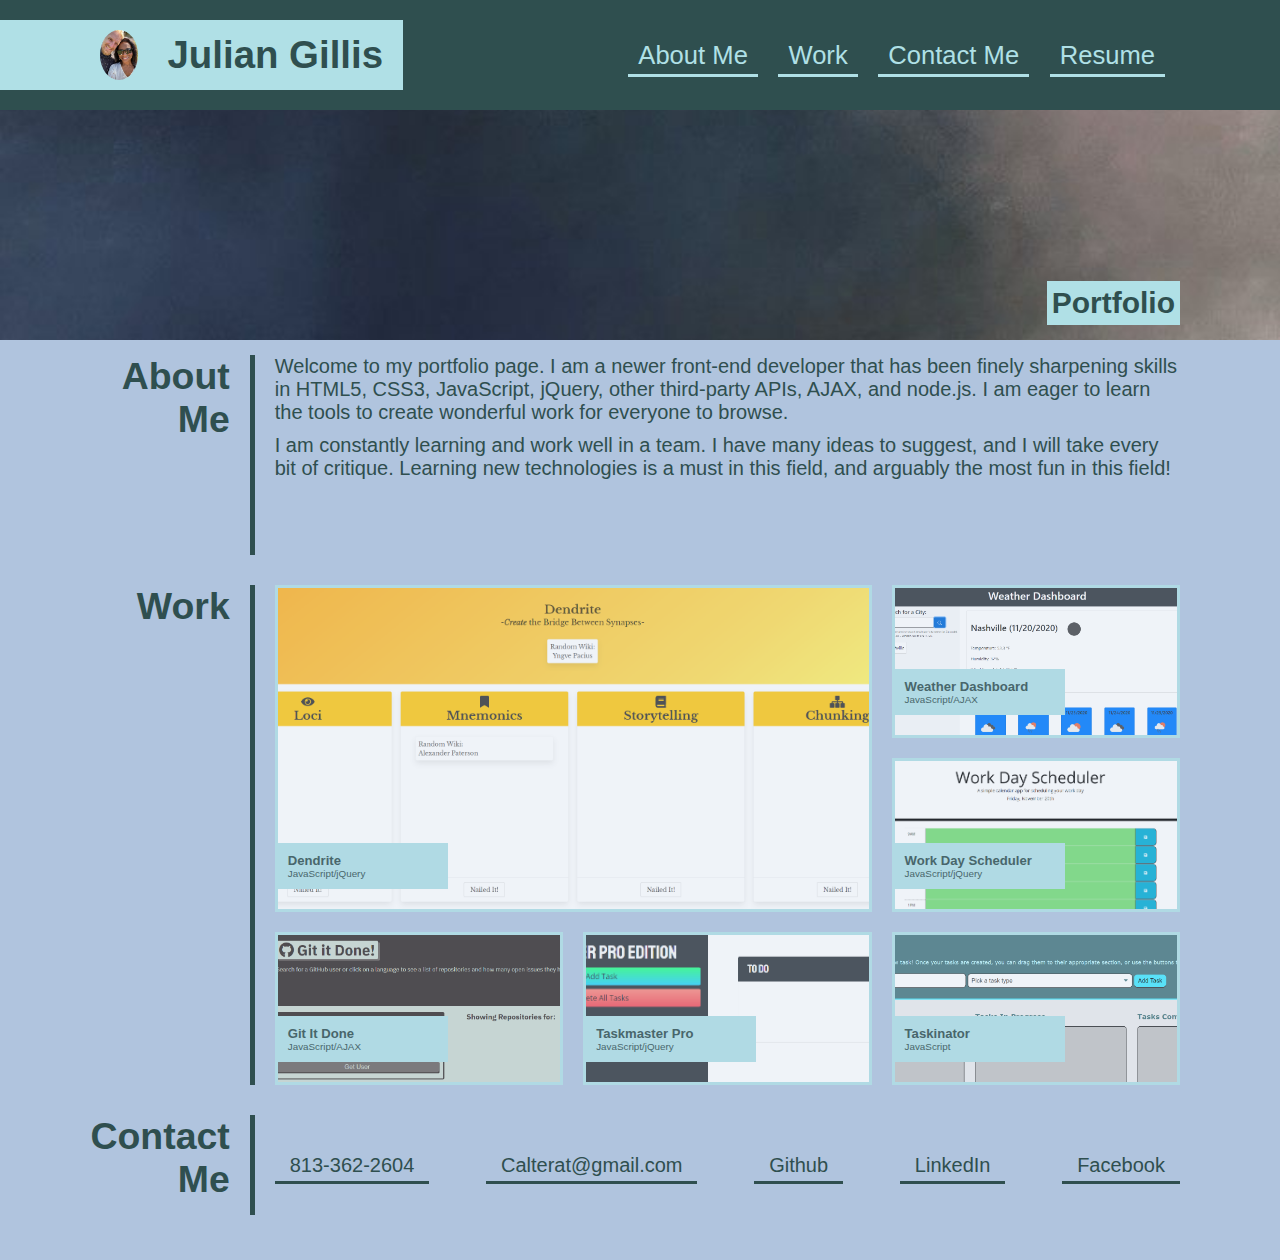
==== index.html @ 9fc796d0 "updated text" ====
<!DOCTYPE html>
<html lang="en-us">
    <head>
        <title>Julian's Portfolio</title>
        <meta charset="UTF-8" />
        <meta name="viewport" content="width=device-width, initial-scale=1.0" />
        <link rel="stylesheet" href="./assets/css/style.css" />
    </head>
    <body>
        <!-- Header/Nav Bar -->
        <header>
            <div class="title">
                <img src="./assets/images/julian-img.jpeg" alt="Picture of Julian and his wife, Michelle, smiling" />
                <h1>Julian Gillis</h1>
            </div>
            <nav>
                <span><a href="#about-me">About Me</a></span>
                <span><a href="#work">Work</a></span>
                <span><a href="#contact-me">Contact Me</a></span>
                <span><a href="./resume.html">Resume</a></span>
            </nav>
        </header>
        <!-- Hero Banner -->
        <section class="banner">
            <span role="img" aria-label="Abstract colors of slate gray, gray, and dim gray"></span>
            <h2>Portfolio</h2>
        </section>
        <!-- Main Section of Page -->
        <main>
            <!-- About Me -->
            <article id="about-me">
                <div class="article-header">
                    <h3>About</h3>
                    <h3>Me</h3>
                </div>
                <div class="content article-about">
                    <p>Welcome to my portfolio page. I am a newer front-end developer that has been finely sharpening skills in HTML5, CSS3, JavaScript, jQuery, other third-party APIs, AJAX, and node.js. I am eager to learn the tools to create wonderful work for everyone to browse.</p>
                    <p>I am constantly learning and work well in a team. I have many ideas to suggest, and I will take every bit of critique. Learning new technologies is a must in this field, and arguably the most fun in this field!</p>
                </div>
            </article>
            <!-- Work -->
            <article id="work">
                <div class="article-header">
                    <h3>Work</h3>
                </div>
                <div class="content article-work">
                    <div class="grid-container">
                        <a href="https://calterat.github.io/dendrite/" target="_blank" class="grid-item item1" id="dendrite">
                            <div class="project">
                                <span role="img" aria-label="Screenshot of Dendrite webpage"></span>
                                <p class="project-title">Dendrite</p>
                                <p class="project-type">JavaScript/jQuery</p>
                            </div>
                        </a>
                        <a href="https://calterat.github.io/weather-dashboard/" target="_blank" class="grid-item item2">
                            <div class="project">
                                <span role="img" aria-label="Screenshot of Weather Dashboard webpage"></span>
                                <p class="project-title">Weather Dashboard</p>
                                <p class="project-type">JavaScript/AJAX</p>
                            </div>
                        </a>
                        <a href="https://calterat.github.io/work-day-scheduler/" target="_blank" class="grid-item item3">
                            <div class="project">
                                <span role="img" aria-label="Screenshot of Work Day Scheduler webpage"></span>
                                <p class="project-title">Work Day Scheduler</p>
                                <p class="project-type">JavaScript/jQuery</p>
                            </div>
                        </a>
                        <a href="https://calterat.github.io/git-it-done/" target="_blank" class="grid-item item4">
                            <div class="project">
                                <span role="img" aria-label="Screenshot of Git It Done webpage"></span>
                                <p class="project-title">Git It Done</p>
                                <p class="project-type">JavaScript/AJAX</p>
                            </div>
                        </a>
                        <a href="https://calterat.github.io/taskmaster-pro/" target="_blank" class="grid-item item5">
                            <div class="project">
                                <span role="img" aria-label="Screenshot of Taskmaster Pro webpage"></span>
                                <p class="project-title">Taskmaster Pro</p>
                                <p class="project-type">JavaScript/jQuery</p>
                            </div>
                        </a>
                        <a href="https://calterat.github.io/taskinator/" target="_blank" class="grid-item item6">
                            <div class="project">
                                <span role="img" aria-label="Screenshot of Taskinator webpage"></span>
                                <p class="project-title">Taskinator</p>
                                <p class="project-type">JavaScript</p>
                            </div>
                        </a>
                    </div>
                </div>
            </article>
            <!-- Contact Me -->
            <article id="contact-me">
                <div class="article-header">
                    <h3>Contact</h3>
                    <h3>Me</h3>
                </div>
                <div class="content article-contact">
                    <span><a href="#">813-362-2604</a></span>
                    <span><a href="mailto:Calterat@gmail.com">Calterat@gmail.com</a></span>
                    <span><a href="https://github.com/Calterat" target="_blank">Github</a></span>
                    <span><a href="https://www.linkedin.com/in/julian-gillis-5ba18b20/" target="_blank">LinkedIn</a></span>
                    <span><a href="https://www.facebook.com">Facebook</a></span>
                </div>
            </article>
        </main>
    </body>
</html>
---- assets/css/style.css ----
/* page defaults */

* {
    margin: 0;
}

body {
    font-family: Arial, Helvetica, sans-serif;
    font-size: 20px;
}

:root {
    --1st-color: darkslategray;
    --2nd-color: powderblue;
    --3rd-color: lightsteelblue;
}

/* Header */

header {
    background-color: var(--1st-color);
    display: flex;
    justify-content: space-between;
    align-items: center;
    padding: 20px 100px 20px 0;
}

.title {
    display: flex;
    align-items: center;
    justify-content: flex-end;
    padding: 10px 20px 10px 100px;
    background-color: var(--2nd-color);
}

header h1 {
    color: var(--1st-color);
    font-size: 3vw;
}

/* - Header Img */

.title img {
    max-height: 50px;
    border-radius: 50%;
    margin-right: 30px;
}

/* - Nav Bar */

header nav span {
    margin-right: 15px;
}

header nav span a {
    color: var(--2nd-color);
    text-decoration: none;
    border-bottom: 3px solid var(--2nd-color);
    padding: 5px 10px;
    font-size: 2vw;

}

/* Hero Banner */

.banner {
    background-image: url("../images/banner.jpg");
    background-position: center;
    background-size: cover;
    display: flex;
    justify-content: flex-end;
    align-items: flex-end;
    height: 200px;
    padding: 15px 100px;
}

.banner h2 {
    padding: 5px;
    background-color: var(--2nd-color);
    font-weight: bold;
    color: var(--1st-color);
}

/* Main Section */

body {
    background-color: var(--3rd-color);
}

main {
    padding: 15px 100px 15px 50px;
}

article {
    display: flex;
    margin-bottom: 30px;
    align-items: center;
}

.article-work {
    height: 500px;
}

.article-header {
    width: 15%;
    text-align: right;
    padding: 20px;
    font-size: 2.5vw;
    color: var(--1st-color);
    display: flex;
    flex-direction: column;
    height: 100%;
}

.content {
    width: 85%;
    display: flex;
    padding-left: 20px;
    border-left: 5px solid var(--1st-color);
}

/* - About Me */

.article-about {
    flex-direction: column;
    height: 100%;
}

 .article-about p {
    margin-bottom: 10px;
    color: var(--1st-color);
 }

 #about-me {
     height: 200px;
 }

/* - Work */

.grid-container {
    display: grid;
    grid-template-columns: repeat(3, 1fr);
    grid-template-rows: repeat(3, 1fr);
    grid-gap: 20px;
    margin: 0 auto;
    width: 100%;
}

#work {
    height: 500px;
}

/* -- Portfolio Grid and Hover Effects */

.grid-item {
    display: flex;
    flex-direction: column;
    justify-content: flex-end;
    border: 3px solid var(--2nd-color);
    opacity: 0.8;
}

.grid-item:hover {
    opacity: 1;
}

.grid-container a {
    text-decoration: none;
    padding-bottom: 20px;
}

.project {
    background-color: var(--2nd-color);
    text-align: left;
    width: 150px;
    display: flex;
    flex-direction: column;
    justify-content: space-around;
    padding: 10px;
}

.project-title, .project-type {
    color: var(--1st-color);
}

.project-title {
    font-size: calc(8px + 0.4vw);
    font-weight: bold;
}

.project-type {
    font-size: calc(6px + 0.3vw);
}

.item1 {
    grid-column: 1 / span 2;
    grid-row: 1 / span 2;
    background-image: url("../images/dendrite.png");
    background-position: center;
    background-size: cover;
}

.item2 {
    background-image: url("../images/weather-dashboard.png");
    background-position: center;
    background-size: cover;
}

.item3 {
    background-image: url("../images/work-day-scheduler.png");
    background-position: center;
    background-size: cover;
}

.item4 {
    background-image: url("../images/git-it-done.png");
    background-position: center;
    background-size: cover;
}

.item5 {
    background-image: url("../images/taskmaster-pro.png");
    background-position: center;
    background-size: cover;
}

.item6 {
    background-image: url("../images/taskinator.png");
    background-position: center;
    background-size: cover;
}

/* - Contact Me */

#contact-me {
    height: 100px;
}

.article-contact {
    justify-content: space-between;
/*    padding-left: 50px;  THIS CODE caused an alignmetn issue */
    align-items: center;
    height: 100%;
    flex-wrap: wrap;
}

.article-contact span a {
    text-decoration: none;
    padding: 5px 15px;
    color: var(--1st-color);
    border-bottom: 3px solid var(--1st-color);
}

/* Media Queries */


/* - Above breaks at 885px */

@media screen and (max-width: 884px) {

    /* Default Changes */

    Main {
        padding: 15px 50px;
    }

    /* Header Changes */

    header {
        flex-direction: column;
        padding: 20px;
    }

    .title {
        flex-direction: column-reverse;
        padding: 10px;
        margin-bottom: 20px;
    }

    .title img {
        margin: 5px;
    }

    header nav span {
    margin-right: 0;
    }

    header nav span a {
        font-size: 3vw;
    }

    /* Hero Changes */

    .banner {
        justify-content: center;
        align-items: center;
    }

    /* Main Section Changes */

    article {
        flex-direction: column;
        margin-bottom: 50px;
    }

    .article-work {
        height: 100%;
    }

    .article-header {
        width: 100%;
        text-align: center;
        padding: 5px;
        font-size: 3.5vw;
        flex-direction: row;
        height: 100%;
        justify-content: center;
    }

    .article-header h3 {
        padding: 0 4px 0 4px;
    }

    .content {
        width: 100%;
        padding: 0;
        border: none;
        border-top: 5px solid var(--1st-color);
        text-align: center;
        height: 100%;
        padding-top: 10px;
    }

    /* - About Me Changes */

    #about-me {
        height: 100%;
    }

    /* - Work Changes */

    .grid-container {
        display: flex;
        flex-direction: column;
    }

    .grid-item {
        opacity: 1;
    }

    #dendrite {
        height: 100px;
    }

    #work {
        height: 100%;
    }

    .project {
        width: 100px;
    }
    /* - Contact Me Changes */

    #contact-me {
        height: 100%;
    }

    .article-contact {
        flex-direction: column;
        font-size: 4vw;
        justify-content: space-between;
        flex-wrap: nowrap;
        height: 300px;
    }

    .article-contact span a {
        margin: 50px;
    }

}

/* Media Query to help with spacing on even smaller screens */

@media screen and (max-width: 610px) {

    /* Contact Me Changes */
    
    .article-contact {
        height: 200px;
    }
}
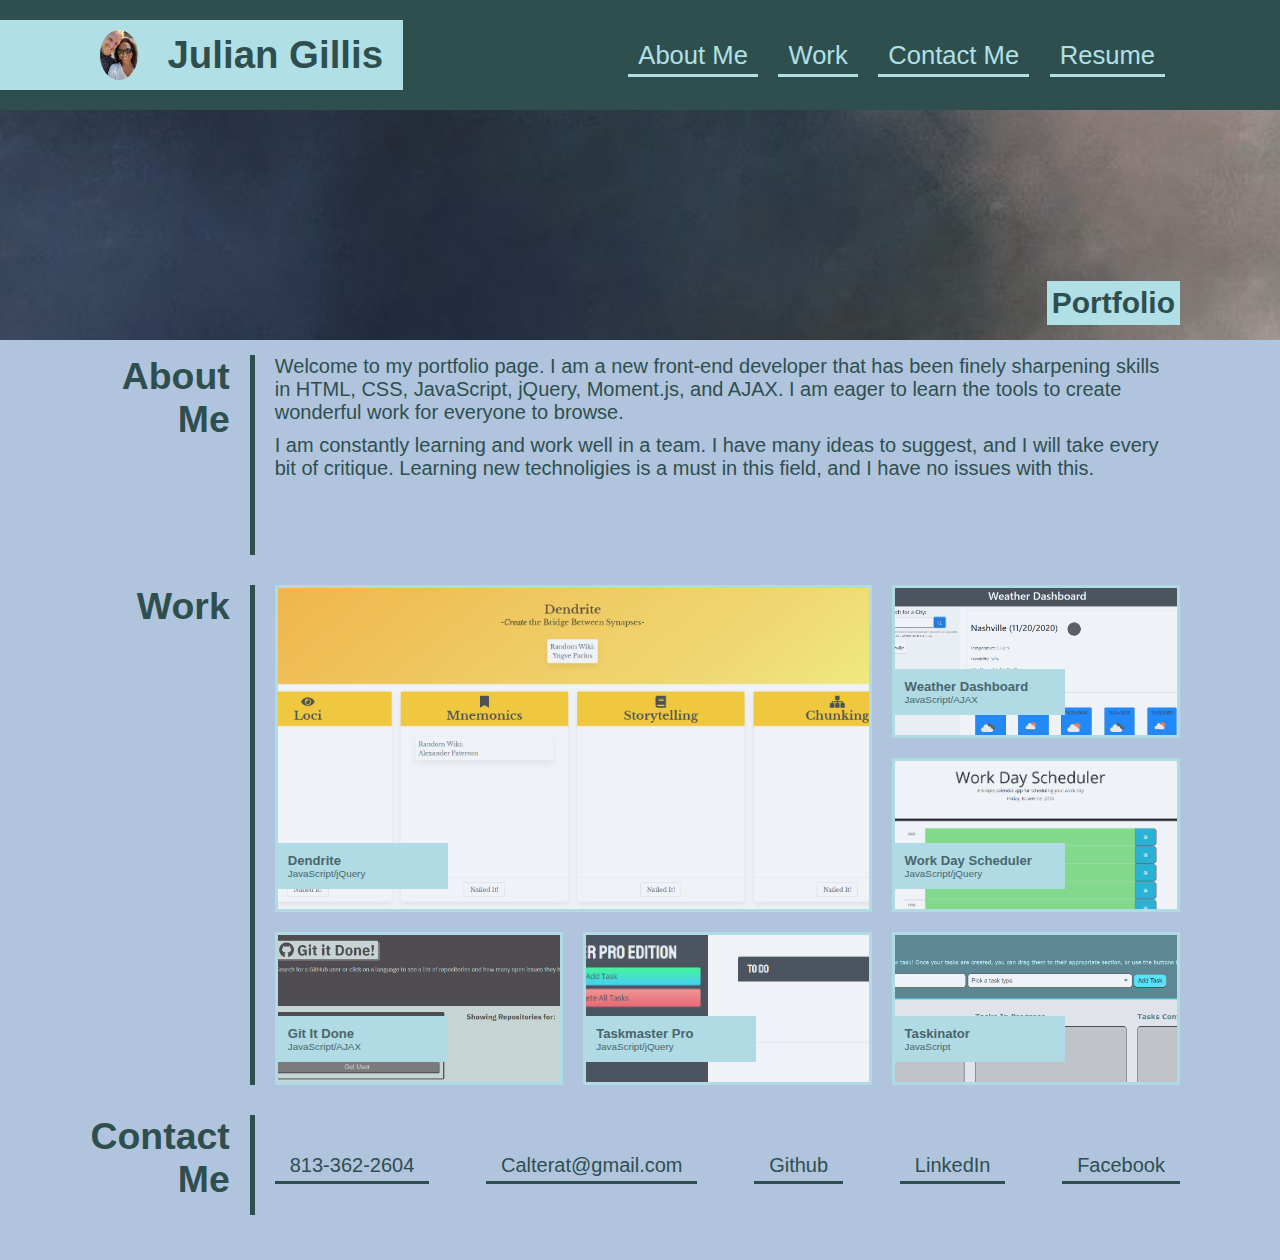
==== commit 915292c2: "changed srces" ====
--- a/index.html
+++ b/index.html
@@ -34,8 +34,8 @@
                     <h3>Me</h3>
                 </div>
                 <div class="content article-about">
-                    <p>Welcome to my portfolio page. I am a newer front-end developer that has been finely sharpening skills in HTML5, CSS3, JavaScript, jQuery, other third-party APIs, AJAX, and node.js. I am eager to learn the tools to create wonderful work for everyone to browse.</p>
-                    <p>I am constantly learning and work well in a team. I have many ideas to suggest, and I will take every bit of critique. Learning new technologies is a must in this field, and arguably the most fun in this field!</p>
+                    <p>Welcome to my portfolio page. I am a new front-end developer that has been finely sharpening skills in HTML, CSS, JavaScript, jQuery, Moment.js, and AJAX. I am eager to learn the tools to create wonderful work for everyone to browse.</p>
+                    <p>I am constantly learning and work well in a team. I have many ideas to suggest, and I will take every bit of critique. Learning new technoligies is a must in this field, and I have no issues with this.</p>
                 </div>
             </article>
             <!-- Work -->
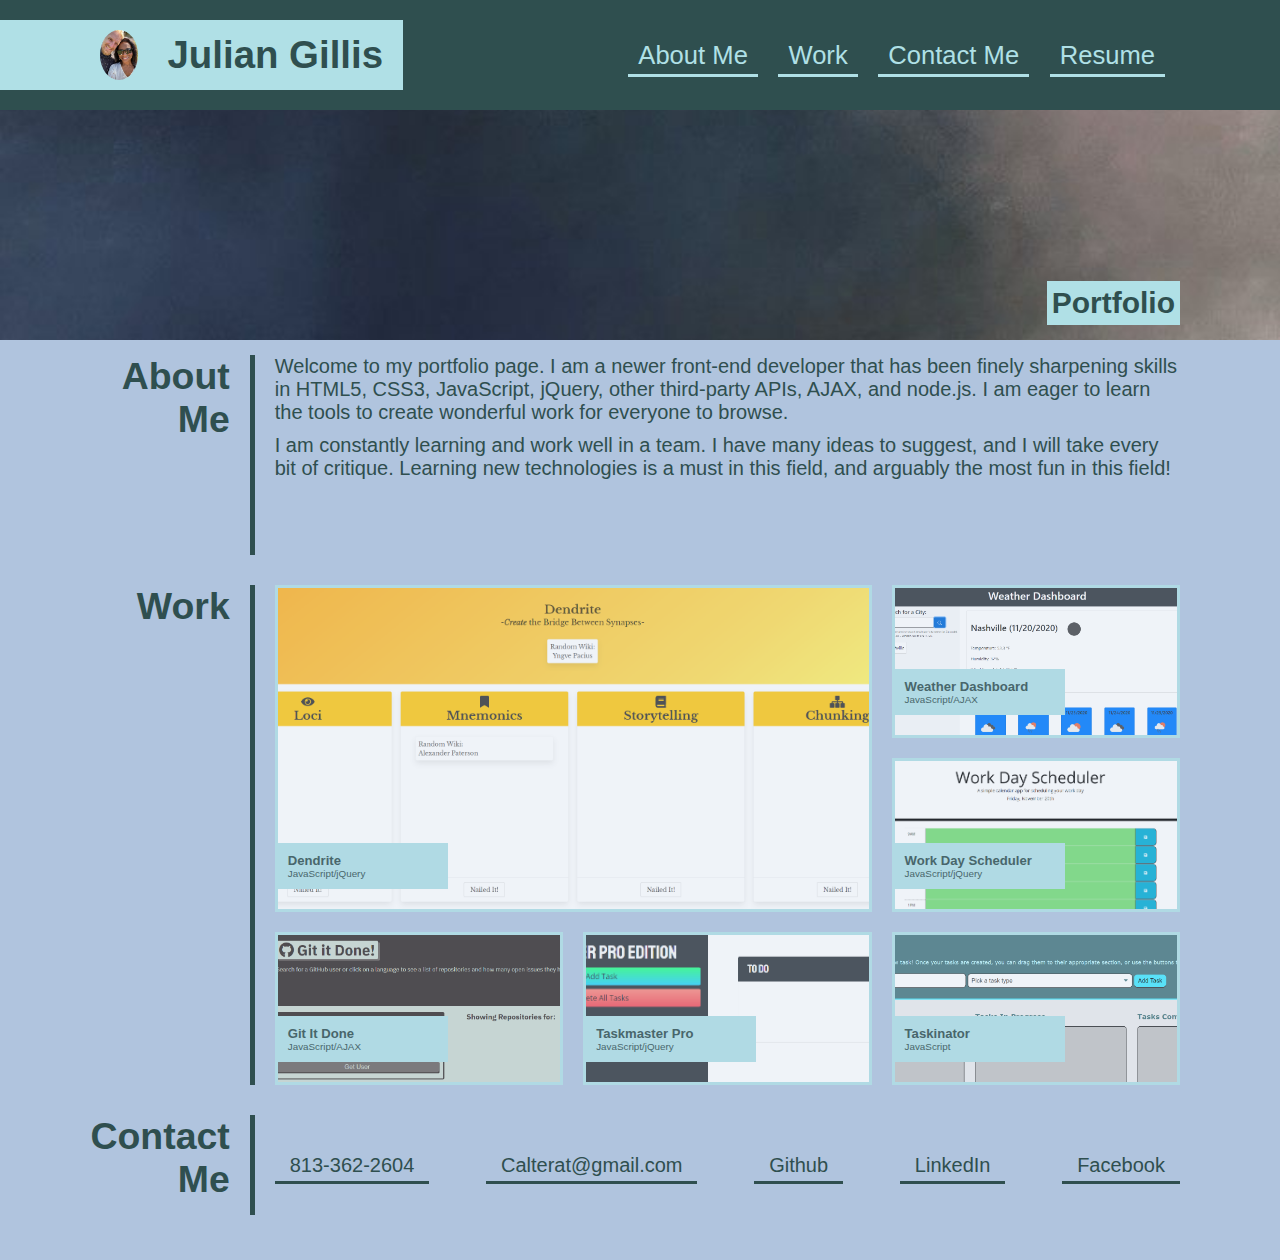
==== commit 1025ac78: "change portfolio text" ====
--- a/index.html
+++ b/index.html
@@ -34,8 +34,8 @@
                     <h3>Me</h3>
                 </div>
                 <div class="content article-about">
-                    <p>Welcome to my portfolio page. I am a new front-end developer that has been finely sharpening skills in HTML, CSS, JavaScript, jQuery, Moment.js, and AJAX. I am eager to learn the tools to create wonderful work for everyone to browse.</p>
-                    <p>I am constantly learning and work well in a team. I have many ideas to suggest, and I will take every bit of critique. Learning new technoligies is a must in this field, and I have no issues with this.</p>
+                    <p>Welcome to my portfolio page. I am a newer front-end developer that has been finely sharpening skills in HTML5, CSS3, JavaScript, jQuery, other third-party APIs, AJAX, and node.js. I am eager to learn the tools to create wonderful work for everyone to browse.</p>
+                    <p>I am constantly learning and work well in a team. I have many ideas to suggest, and I will take every bit of critique. Learning new technologies is a must in this field, and arguably the most fun in this field!</p>
                 </div>
             </article>
             <!-- Work -->
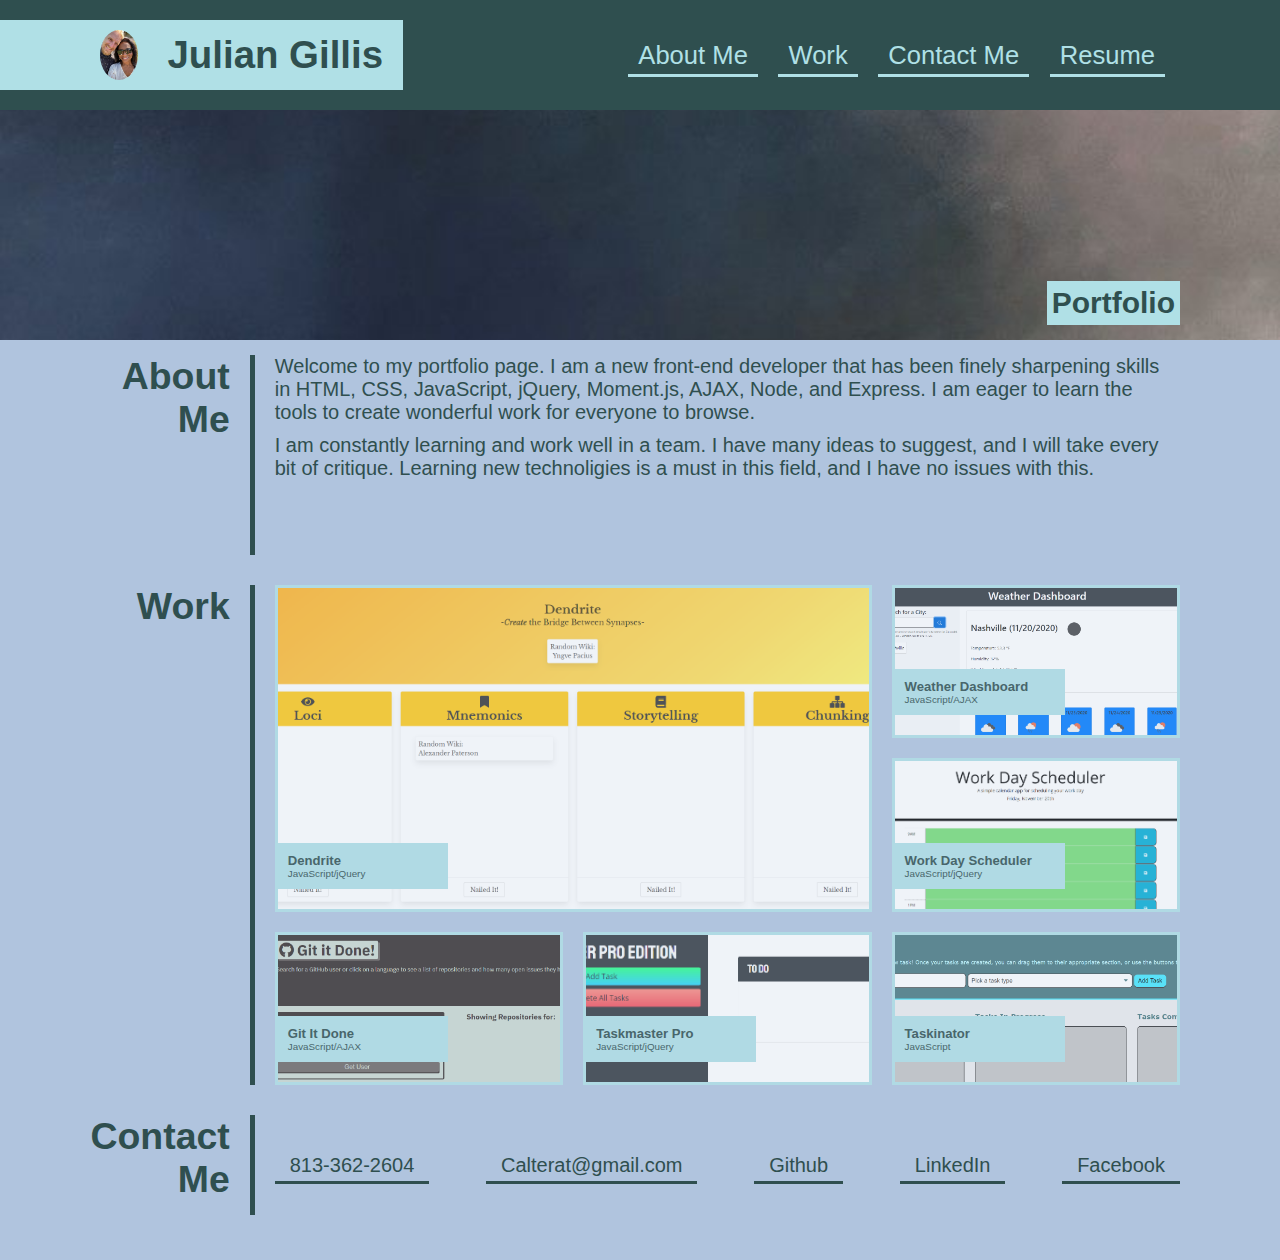
==== commit 28c9c037: "added more skills" ====
--- a/index.html
+++ b/index.html
@@ -34,8 +34,8 @@
                     <h3>Me</h3>
                 </div>
                 <div class="content article-about">
-                    <p>Welcome to my portfolio page. I am a newer front-end developer that has been finely sharpening skills in HTML5, CSS3, JavaScript, jQuery, other third-party APIs, AJAX, and node.js. I am eager to learn the tools to create wonderful work for everyone to browse.</p>
-                    <p>I am constantly learning and work well in a team. I have many ideas to suggest, and I will take every bit of critique. Learning new technologies is a must in this field, and arguably the most fun in this field!</p>
+                    <p>Welcome to my portfolio page. I am a new front-end developer that has been finely sharpening skills in HTML, CSS, JavaScript, jQuery, Moment.js, AJAX, Node, and Express. I am eager to learn the tools to create wonderful work for everyone to browse.</p>
+                    <p>I am constantly learning and work well in a team. I have many ideas to suggest, and I will take every bit of critique. Learning new technoligies is a must in this field, and I have no issues with this.</p>
                 </div>
             </article>
             <!-- Work -->
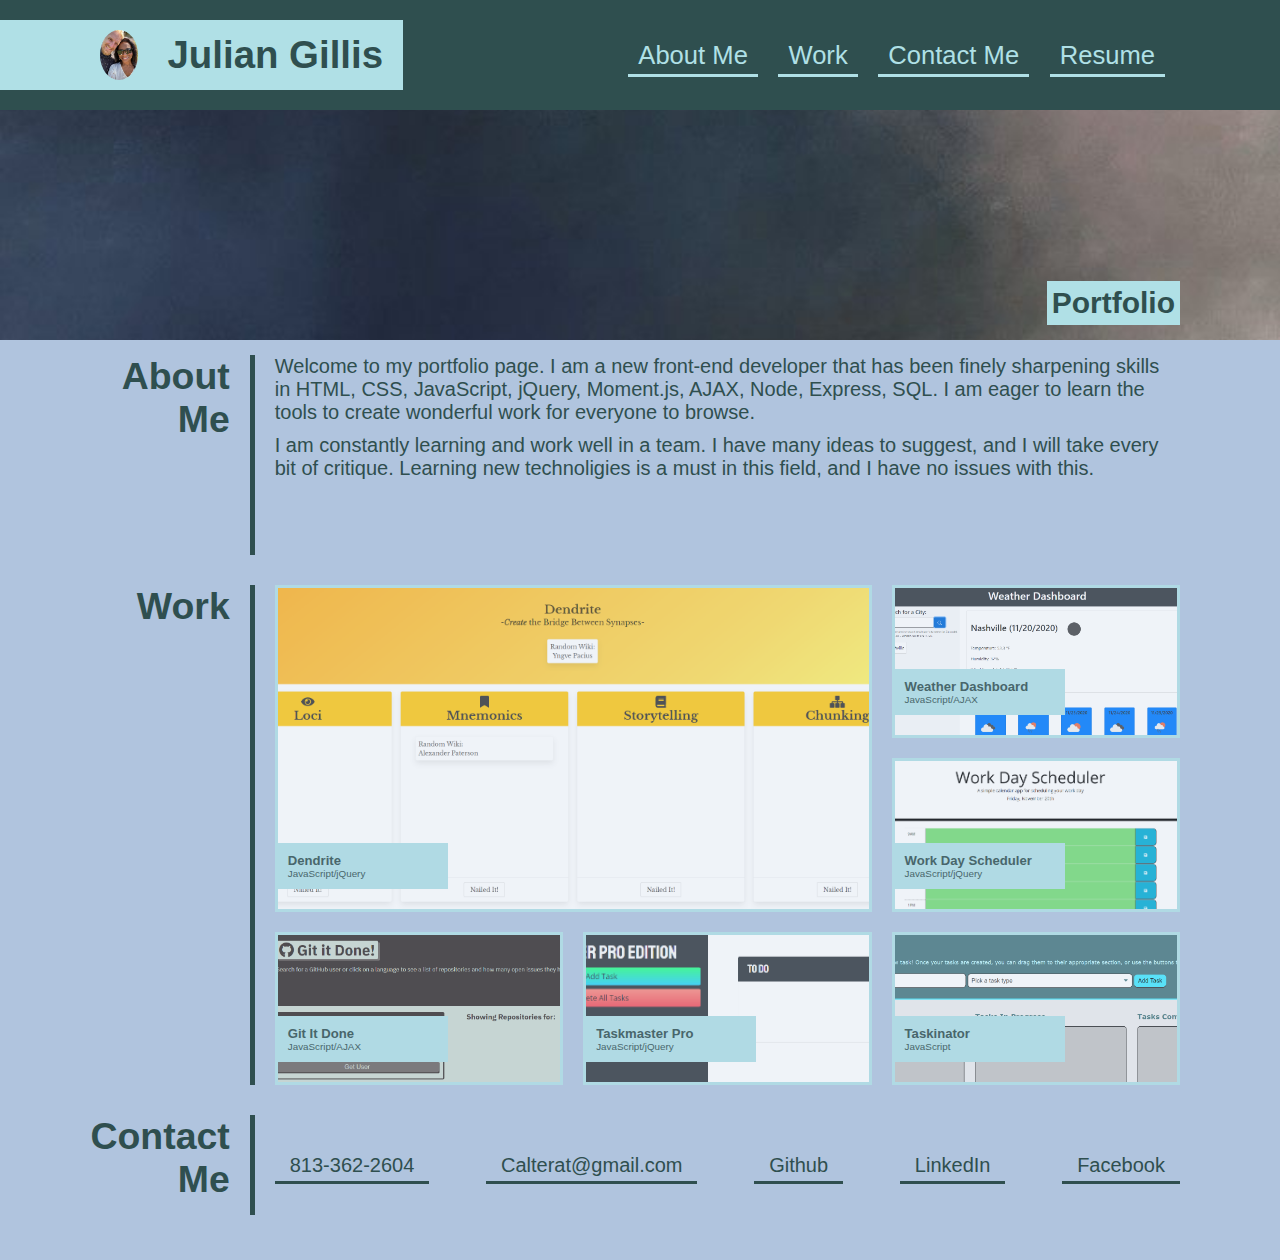
==== commit b1dc5daf: "added SQL to resume" ====
--- a/index.html
+++ b/index.html
@@ -34,7 +34,7 @@
                     <h3>Me</h3>
                 </div>
                 <div class="content article-about">
-                    <p>Welcome to my portfolio page. I am a new front-end developer that has been finely sharpening skills in HTML, CSS, JavaScript, jQuery, Moment.js, AJAX, Node, and Express. I am eager to learn the tools to create wonderful work for everyone to browse.</p>
+                    <p>Welcome to my portfolio page. I am a new front-end developer that has been finely sharpening skills in HTML, CSS, JavaScript, jQuery, Moment.js, AJAX, Node, Express, SQL. I am eager to learn the tools to create wonderful work for everyone to browse.</p>
                     <p>I am constantly learning and work well in a team. I have many ideas to suggest, and I will take every bit of critique. Learning new technoligies is a must in this field, and I have no issues with this.</p>
                 </div>
             </article>
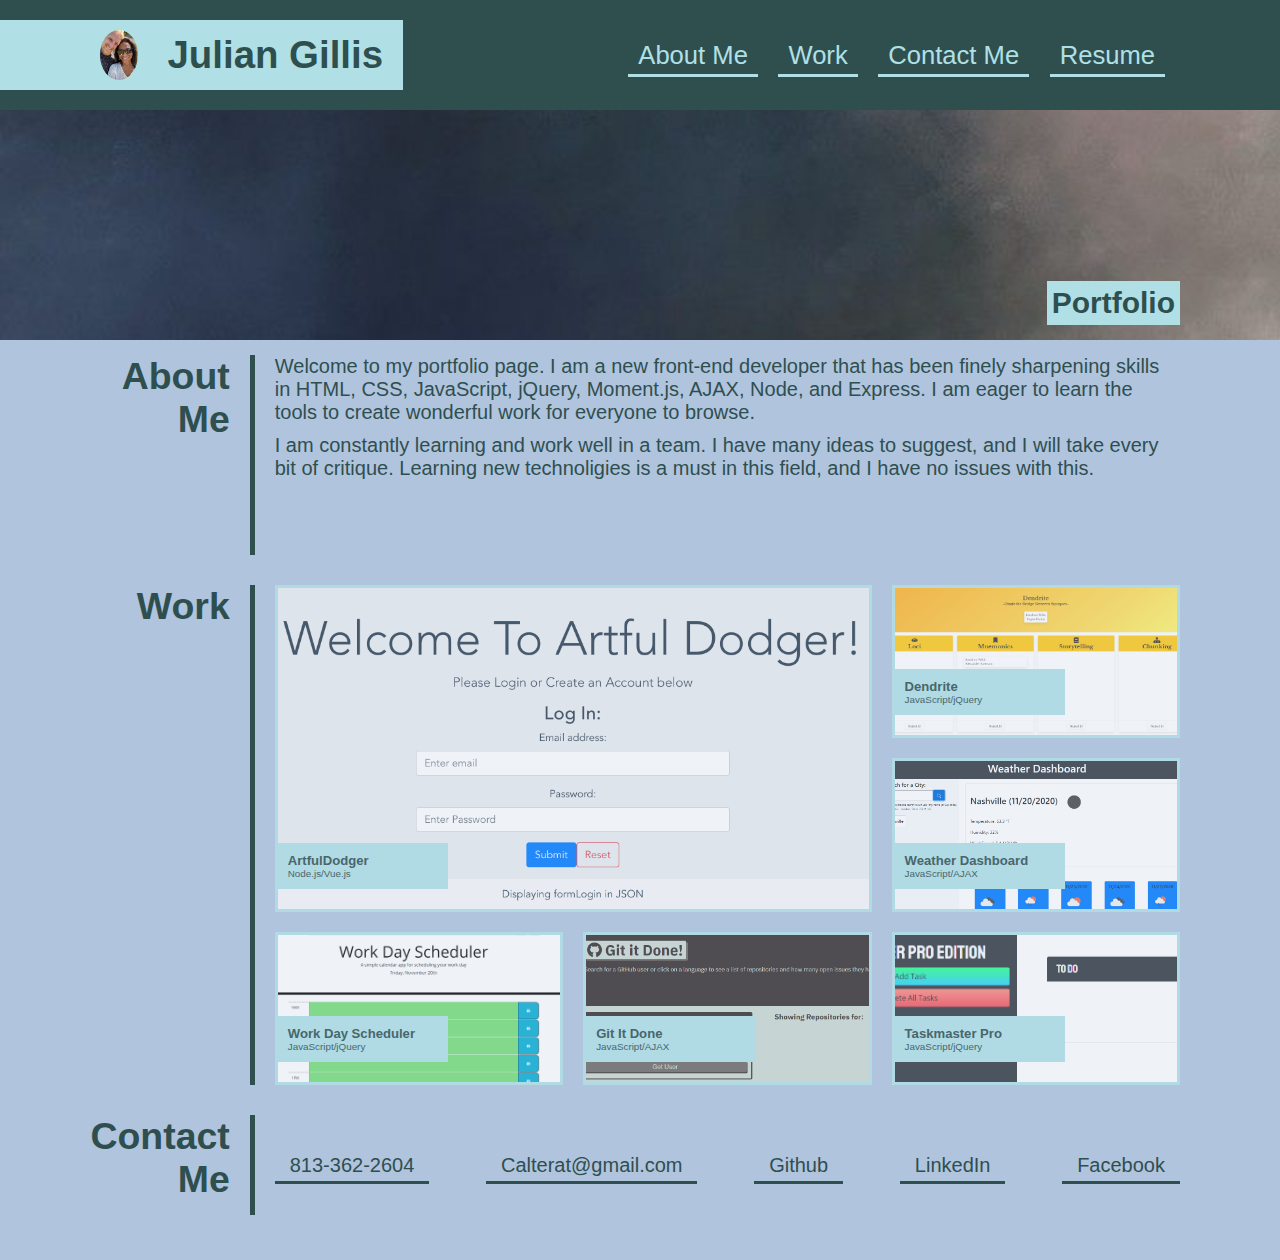
==== commit 5d2a912c: "added another project to my portfolio" ====
--- a/index.html
+++ b/index.html
@@ -34,7 +34,7 @@
                     <h3>Me</h3>
                 </div>
                 <div class="content article-about">
-                    <p>Welcome to my portfolio page. I am a new front-end developer that has been finely sharpening skills in HTML, CSS, JavaScript, jQuery, Moment.js, AJAX, Node, Express, SQL. I am eager to learn the tools to create wonderful work for everyone to browse.</p>
+                    <p>Welcome to my portfolio page. I am a new front-end developer that has been finely sharpening skills in HTML, CSS, JavaScript, jQuery, Moment.js, AJAX, Node, and Express. I am eager to learn the tools to create wonderful work for everyone to browse.</p>
                     <p>I am constantly learning and work well in a team. I have many ideas to suggest, and I will take every bit of critique. Learning new technoligies is a must in this field, and I have no issues with this.</p>
                 </div>
             </article>
@@ -45,46 +45,46 @@
                 </div>
                 <div class="content article-work">
                     <div class="grid-container">
-                        <a href="https://calterat.github.io/dendrite/" target="_blank" class="grid-item item1" id="dendrite">
+                        <a href="https://guarded-caverns-91294.herokuapp.com " target="_blank" class="grid-item item1" id="artfuldodger">
+                            <div class="project">
+                                <span role="img" aria-label="Screenshot of ArtfulDodger webpage"></span>
+                                <p class="project-title">ArtfulDodger</p>
+                                <p class="project-type">Node.js/Vue.js</p>
+                            </div>
+                        </a>
+                        <a href="https://calterat.github.io/dendrite/" target="_blank" class="grid-item item2" id="dendrite">
                             <div class="project">
                                 <span role="img" aria-label="Screenshot of Dendrite webpage"></span>
                                 <p class="project-title">Dendrite</p>
                                 <p class="project-type">JavaScript/jQuery</p>
                             </div>
                         </a>
-                        <a href="https://calterat.github.io/weather-dashboard/" target="_blank" class="grid-item item2">
+                        <a href="https://calterat.github.io/weather-dashboard/" target="_blank" class="grid-item item3">
                             <div class="project">
                                 <span role="img" aria-label="Screenshot of Weather Dashboard webpage"></span>
                                 <p class="project-title">Weather Dashboard</p>
                                 <p class="project-type">JavaScript/AJAX</p>
                             </div>
                         </a>
-                        <a href="https://calterat.github.io/work-day-scheduler/" target="_blank" class="grid-item item3">
+                        <a href="https://calterat.github.io/work-day-scheduler/" target="_blank" class="grid-item item4">
                             <div class="project">
                                 <span role="img" aria-label="Screenshot of Work Day Scheduler webpage"></span>
                                 <p class="project-title">Work Day Scheduler</p>
                                 <p class="project-type">JavaScript/jQuery</p>
                             </div>
                         </a>
-                        <a href="https://calterat.github.io/git-it-done/" target="_blank" class="grid-item item4">
+                        <a href="https://calterat.github.io/git-it-done/" target="_blank" class="grid-item item5">
                             <div class="project">
                                 <span role="img" aria-label="Screenshot of Git It Done webpage"></span>
                                 <p class="project-title">Git It Done</p>
                                 <p class="project-type">JavaScript/AJAX</p>
                             </div>
                         </a>
-                        <a href="https://calterat.github.io/taskmaster-pro/" target="_blank" class="grid-item item5">
+                        <a href="https://calterat.github.io/taskmaster-pro/" target="_blank" class="grid-item item6">
                             <div class="project">
                                 <span role="img" aria-label="Screenshot of Taskmaster Pro webpage"></span>
                                 <p class="project-title">Taskmaster Pro</p>
                                 <p class="project-type">JavaScript/jQuery</p>
-                            </div>
-                        </a>
-                        <a href="https://calterat.github.io/taskinator/" target="_blank" class="grid-item item6">
-                            <div class="project">
-                                <span role="img" aria-label="Screenshot of Taskinator webpage"></span>
-                                <p class="project-title">Taskinator</p>
-                                <p class="project-type">JavaScript</p>
                             </div>
                         </a>
                     </div>
--- a/assets/css/style.css
+++ b/assets/css/style.css
@@ -195,37 +195,37 @@
 .item1 {
     grid-column: 1 / span 2;
     grid-row: 1 / span 2;
+    background-image: url("../images/artfuldodger.png");
+    background-position: center;
+    background-size: cover;
+}
+
+.item2 {
     background-image: url("../images/dendrite.png");
     background-position: center;
     background-size: cover;
 }
 
-.item2 {
+.item3 {
     background-image: url("../images/weather-dashboard.png");
     background-position: center;
     background-size: cover;
 }
 
-.item3 {
+.item4 {
     background-image: url("../images/work-day-scheduler.png");
     background-position: center;
     background-size: cover;
 }
 
-.item4 {
+.item5 {
     background-image: url("../images/git-it-done.png");
     background-position: center;
     background-size: cover;
 }
 
-.item5 {
+.item6 {
     background-image: url("../images/taskmaster-pro.png");
-    background-position: center;
-    background-size: cover;
-}
-
-.item6 {
-    background-image: url("../images/taskinator.png");
     background-position: center;
     background-size: cover;
 }
@@ -348,7 +348,7 @@
         opacity: 1;
     }
 
-    #dendrite {
+    #artfuldodger {
         height: 100px;
     }
 
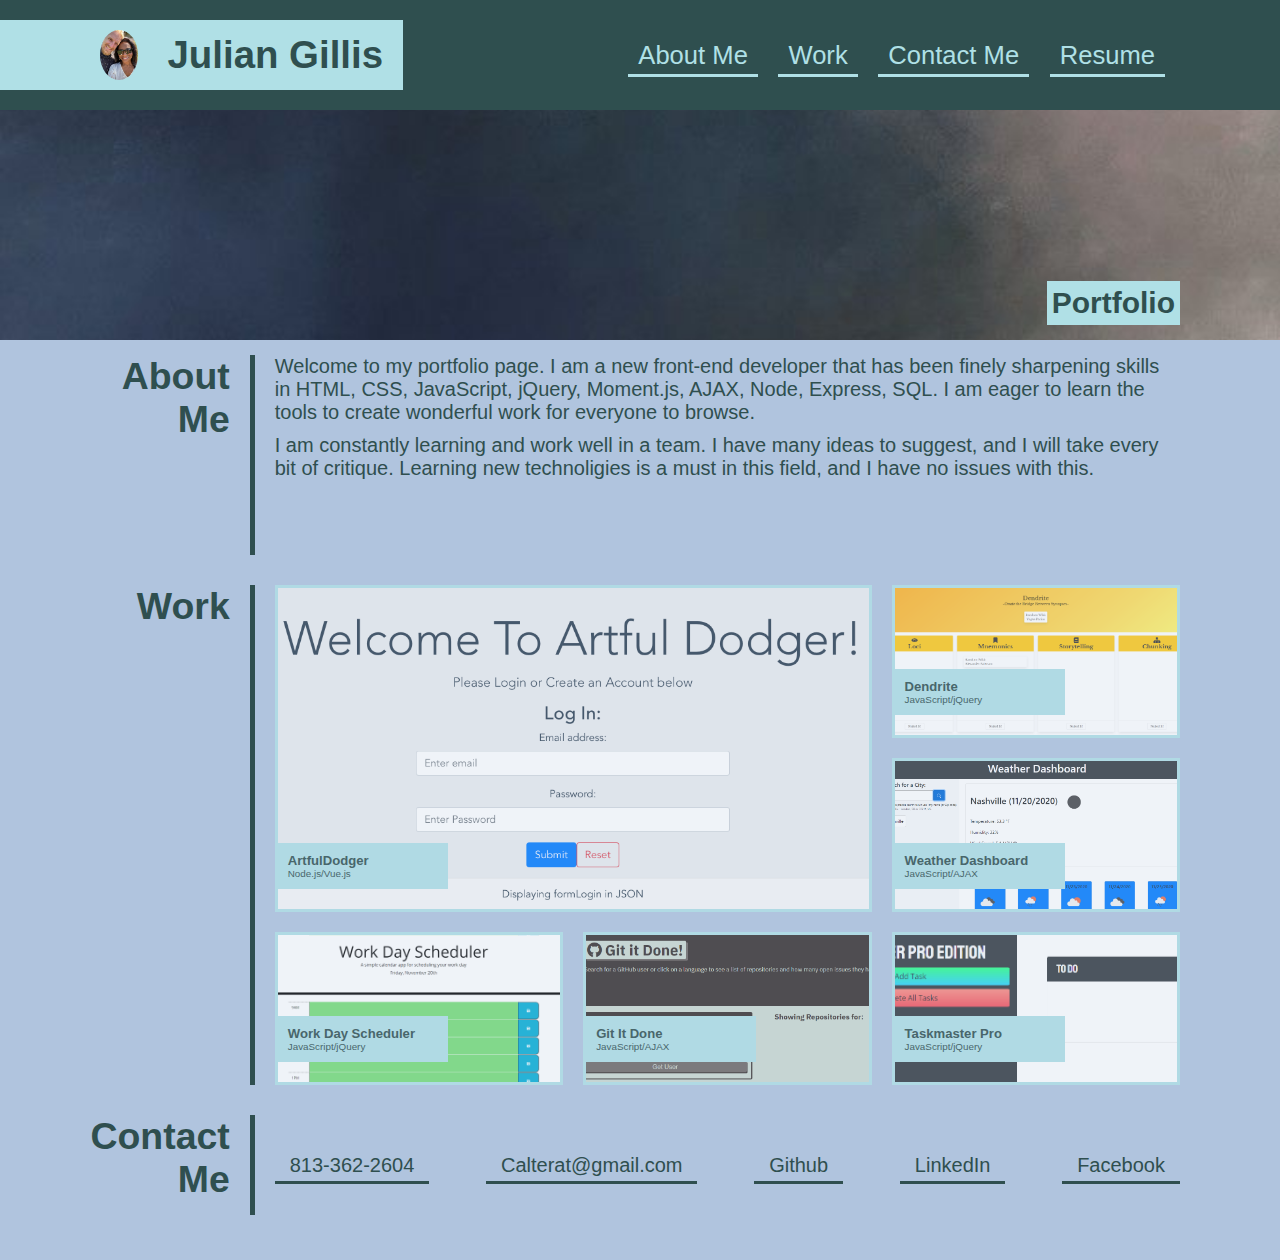
==== commit 5732e267: "merge conflict" ====
--- a/index.html
+++ b/index.html
@@ -1,6 +1,15 @@
 <!DOCTYPE html>
 <html lang="en-us">
     <head>
+        <!-- Global site tag (gtag.js) - Google Analytics -->
+        <script async src="https://www.googletagmanager.com/gtag/js?id=G-9MTZ8BFV3P"></script>
+        <script>
+        window.dataLayer = window.dataLayer || [];
+        function gtag(){dataLayer.push(arguments);}
+        gtag('js', new Date());
+
+        gtag('config', 'G-9MTZ8BFV3P');
+        </script>
         <title>Julian's Portfolio</title>
         <meta charset="UTF-8" />
         <meta name="viewport" content="width=device-width, initial-scale=1.0" />
@@ -34,7 +43,7 @@
                     <h3>Me</h3>
                 </div>
                 <div class="content article-about">
-                    <p>Welcome to my portfolio page. I am a new front-end developer that has been finely sharpening skills in HTML, CSS, JavaScript, jQuery, Moment.js, AJAX, Node, and Express. I am eager to learn the tools to create wonderful work for everyone to browse.</p>
+                    <p>Welcome to my portfolio page. I am a new front-end developer that has been finely sharpening skills in HTML, CSS, JavaScript, jQuery, Moment.js, AJAX, Node, Express, SQL. I am eager to learn the tools to create wonderful work for everyone to browse.</p>
                     <p>I am constantly learning and work well in a team. I have many ideas to suggest, and I will take every bit of critique. Learning new technoligies is a must in this field, and I have no issues with this.</p>
                 </div>
             </article>
